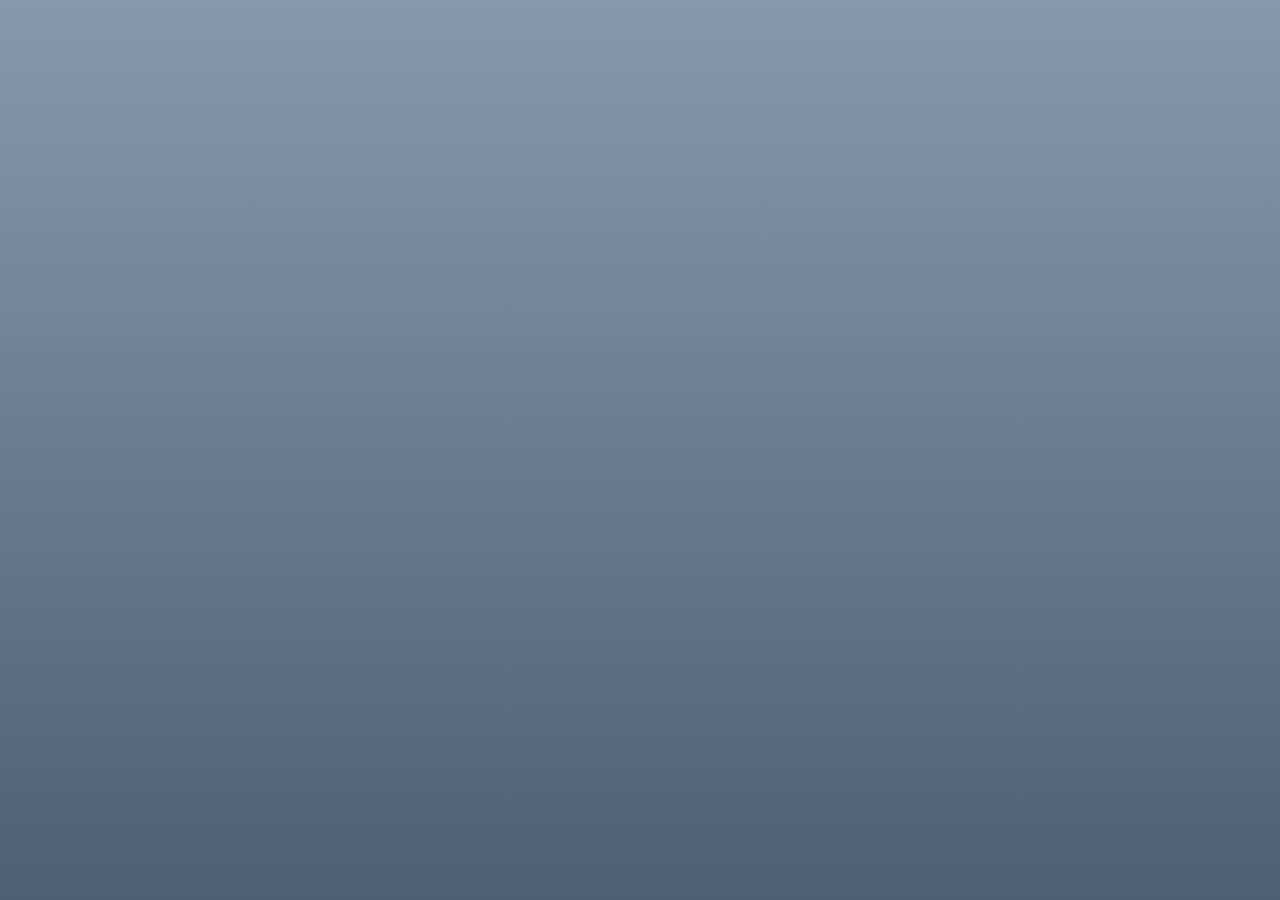
==== templates/layouts/index.html @ 395845ec "change style of index.html" ====
<!doctype html>
<html>
  <head>
    <link rel="stylesheet" href="/static/css/bootstrap.min.css">
    <link rel="stylesheet" href="/static/css/style.css">
    <link rel="stylesheet" href="../static/css/font-awesome.min.css">
    <link rel="stylesheet" href="../static/css/index2.css">
    <link rel="stylesheet" href="../static/css/uploader_form.css">

    <title>Multimedia Search Engine</title>
    <style>
      .gap_line{
          width: 90%;
          height: 16px;
          border-top: 1px solid #000000;
          margin: 0 20px;
      }
  
      .func_list{
          width: 360px;
          height: 360px;
          box-shadow: 0px 0px 5px #ddd;
          margin: 0 auto;
          overflow-y: scroll;
      }
  
      .func_list .item{
          position: relative;
          width: 100%;
          height: 150px;
          border-bottom: 1px solid #000000;
      }
  
      .func_list .func_name{
          position: absolute;
          left: 0;
          padding: 20px 16px;
          width: 100%;
          overflow-wrap: break-word;
      }
  
      
    </style>
  </head>

  <body>
    <div class="upload">
      <div class="upload-files">
        <header>
          <p>
            <i class="fa fa-list" aria-hidden="true"></i>
            <span class="up">Multimedia</span>
            <span class="load">Search Engine</span>
          </p>
        </header>
          <div class="func_list">
              <div class="item">
                  <div class="func_name">
                    <h2><a href="/video_localize">Video Localize</a></h2>
                  </div>
              </div>
              <div class="item">
                  <div class="func_name">
                    <h2><a href="/video_search">Video Search</a></h2>
                  </div>
              </div>
          </div>
      </div>
    </div>

    <script src="/static/js/jquery-2.1.4.min.js"></script>
    <script src="/static/js/plupload.full.min.js"></script>
    <script src="/static/js/script.js"></script>
  </body>
</html>
---- templates/static/css/index2.css ----
html,
body {
  height: 100%;
  margin: 0;
  padding: 0;
}

body {
  font-family: 'Roboto', sans-serif;
  background: -webkit-linear-gradient(bottom, #4F6072, #8699AA);
  background: linear-gradient(to top, #4F6072, #8699AA);
  display: -webkit-box;
  display: -ms-flexbox;
  display: flex;
  -webkit-box-pack: center;
      -ms-flex-pack: center;
          justify-content: center;
  -webkit-box-align: center;
      -ms-flex-align: center;
          align-items: center;
}

.upload {
  position: relative;
  width: 400px;
  min-height: 445px;
  box-sizing: border-box;
  border-radius: 5px;
  box-shadow: 0 2px 5px rgba(0, 0, 0, 0.2);
  padding-bottom: 20px;
  background: #fff;
  -webkit-animation: fadeup .5s .5s ease both;
          animation: fadeup .5s .5s ease both;
  -webkit-transform: translateY(20px);
          transform: translateY(20px);
  opacity: 0;
}
.upload .upload-files header {
  background: #4db6ac;
  text-align: center;
}
.upload .upload-files header p {
  color: #fff;
  font-size: 40px;
  margin: 0;
  padding: 50px 0;
}
.upload .upload-files header p i {
  -webkit-transform: translateY(20px);
          transform: translateY(20px);
  opacity: 0;
  font-size: 30px;
  -webkit-animation: fadeup .5s 1s ease both;
          animation: fadeup .5s 1s ease both;
}
.upload .upload-files header p .up {
  font-weight: bold;
  -webkit-transform: translateX(-20px);
          transform: translateX(-20px);
  display: inline-block;
  opacity: 0;
  -webkit-animation: faderight .5s 1.5s ease both;
          animation: faderight .5s 1.5s ease both;
}
.upload .upload-files header p .load {
  display: inline-block;
  font-weight: 100;
  margin-left: -8px;
  -webkit-transform: translateX(-20px);
          transform: translateX(-20px);
  opacity: 0;
  -webkit-animation: faderight 1s 1.5s ease both;
          animation: faderight 1s 1.5s ease both;
}
.upload .upload-files .body {
  text-align: center;
  padding: 50px 0;
  padding-bottom: 30px;
}
.upload .upload-files .body.hidden {
  display: none;
}
/* .upload .upload-files .body input {
  visibility: hidden;
} */
.upload .upload-files .body i {
  font-size: 65px;
  color: lightgray;
}
.upload .upload-files .body p {
  font-size: 14px;
  padding-top: 15px;
  line-height: 1.4;
}
.upload .upload-files .body p b,
.upload .upload-files .body p a {
  color: #4db6ac;
}
.upload .upload-files .body.active {
  border: dashed 2px #4db6ac;
}
.upload .upload-files .body.active i {
  box-shadow: 0 0 0 -3px #fff, 0 0 0 lightgray, 0 0 0 -3px #fff, 0 0 0 lightgray;
  -webkit-animation: file .5s ease both;
          animation: file .5s ease both;
}
@-webkit-keyframes file {
  50% {
    box-shadow: -8px 8px 0 -3px #fff, -8px 8px 0 lightgray, -8px 8px 0 -3px #fff, -8px 8px 0 lightgray;
  }
  75%,
          100% {
    box-shadow: -8px 8px 0 -3px #fff, -8px 8px 0 lightgray, -16px 16px 0 -3px #fff, -16px 16px 0 lightgray;
  }
}
@keyframes file {
  50% {
    box-shadow: -8px 8px 0 -3px #fff, -8px 8px 0 lightgray, -8px 8px 0 -3px #fff, -8px 8px 0 lightgray;
  }
  75%,
          100% {
    box-shadow: -8px 8px 0 -3px #fff, -8px 8px 0 lightgray, -16px 16px 0 -3px #fff, -16px 16px 0 lightgray;
  }
}
.upload .upload-files .body.active .pointer-none {
  pointer-events: none;
}
.upload .upload-files footer {
  width: 100%;
  margin: 0 auto;
  height: 0;
}
.upload .upload-files footer .divider {
  margin: 0 auto;
  width: 0;
  border-top: solid 4px #46aba1;
  text-align: center;
  overflow: hidden;
  -webkit-transition: width .5s ease;
  transition: width .5s ease;
}
.upload .upload-files footer .divider span {
  display: inline-block;
  -webkit-transform: translateY(-25px);
          transform: translateY(-25px);
  font-size: 12px;
  padding-top: 8px;
}
.upload .upload-files footer.hasFiles {
  height: auto;
}
.upload .upload-files footer.hasFiles .divider {
  width: 100%;
}
.upload .upload-files footer.hasFiles .divider span {
  -webkit-transform: translateY(0);
          transform: translateY(0);
  -webkit-transition: -webkit-transform .5s .5s ease;
  transition: -webkit-transform .5s .5s ease;
  transition: transform .5s .5s ease;
  transition: transform .5s .5s ease, -webkit-transform .5s .5s ease;
}
.upload .upload-files footer .list-files {
  width: 320px;
  margin: 0 auto;
  margin-top: 15px;
  padding-left: 5px;
  text-align: center;
  overflow-x: hidden;
  overflow-y: auto;
  max-height: 210px;
}
.upload .upload-files footer .list-files::-webkit-scrollbar-track {
  background-color: rgba(211, 211, 211, 0.25);
}
.upload .upload-files footer .list-files::-webkit-scrollbar {
  width: 4px;
  background-color: rgba(211, 211, 211, 0.25);
}
.upload .upload-files footer .list-files::-webkit-scrollbar-thumb {
  background-color: rgba(77, 182, 172, 0.5);
}
.upload .upload-files footer .list-files .file {
  width: 300px;
  min-height: 50px;
  display: -webkit-box;
  display: -ms-flexbox;
  display: flex;
  -webkit-box-pack: justify;
      -ms-flex-pack: justify;
          justify-content: space-between;
  -webkit-box-align: center;
      -ms-flex-align: center;
          align-items: center;
  opacity: 0;
  -webkit-animation: fade .35s ease both;
          animation: fade .35s ease both;
}
.upload .upload-files footer .list-files .file .name {
  font-size: 12px;
  white-space: nowrap;
  text-overflow: ellipsis;
  overflow: hidden;
  width: 80px;
  text-align: left;
}
.upload .upload-files footer .list-files .file .progress {
  width: 175px;
  height: 5px;
  border: solid 1px lightgray;
  border-radius: 2px;
  background: -webkit-linear-gradient(right, rgba(77, 182, 172, 0.2), rgba(77, 182, 172, 0.8)) no-repeat;
  background: linear-gradient(to left, rgba(77, 182, 172, 0.2), rgba(77, 182, 172, 0.8)) no-repeat;
  background-size: 100% 100%;
}
.upload .upload-files footer .list-files .file .progress.active {
  -webkit-animation: progress 30s linear;
          animation: progress 30s linear;
}
@-webkit-keyframes progress {
  from {
    background-size: 0 100%;
  }
  to {
    background-size: 100% 100%;
  }
}
@keyframes progress {
  from {
    background-size: 0 100%;
  }
  to {
    background-size: 100% 100%;
  }
}
.upload .upload-files footer .list-files .file .done {
  cursor: pointer;
  width: 40px;
  height: 40px;
  background: #4db6ac;
  border-radius: 50%;
  margin-left: -10px;
  -webkit-transform: scale(0);
          transform: scale(0);
  position: relative;
}
.upload .upload-files footer .list-files .file .done:before {
  content: "View";
  position: absolute;
  top: 0;
  left: -5px;
  font-size: 24px;
  opacity: 0;
}
.upload .upload-files footer .list-files .file .done:hover:before {
  -webkit-transition: all .25s ease;
  transition: all .25s ease;
  top: -30px;
  opacity: 1;
}
.upload .upload-files footer .list-files .file .done.anim {
  -webkit-animation: done1 .5s ease forwards;
          animation: done1 .5s ease forwards;
}
.upload .upload-files footer .list-files .file .done.anim #path {
  -webkit-animation: done2 2.5s .5s ease forwards;
          animation: done2 2.5s .5s ease forwards;
}
.upload .upload-files footer .list-files .file .done #path {
  stroke-dashoffset: 7387.59423828125;
  stroke-dasharray: 7387.59423828125 7387.59423828125;
  stroke: #fff;
  fill: transparent;
  stroke-width: 50px;
}
@-webkit-keyframes done2 {
  to {
    stroke-dashoffset: 0;
  }
}
@keyframes done2 {
  to {
    stroke-dashoffset: 0;
  }
}
@-webkit-keyframes done1 {
  50% {
    -webkit-transform: scale(0.5);
            transform: scale(0.5);
    opacity: 1;
  }
  80% {
    -webkit-transform: scale(0.25);
            transform: scale(0.25);
    opacity: 1;
  }
  100% {
    -webkit-transform: scale(0.5);
            transform: scale(0.5);
    opacity: 1;
  }
}
@keyframes done1 {
  50% {
    -webkit-transform: scale(0.5);
            transform: scale(0.5);
    opacity: 1;
  }
  80% {
    -webkit-transform: scale(0.25);
            transform: scale(0.25);
    opacity: 1;
  }
  100% {
    -webkit-transform: scale(0.5);
            transform: scale(0.5);
    opacity: 1;
  }
}
.upload .upload-files footer .importar {
  outline: none;
  position: absolute;
  left: 0;
  right: 0;
  bottom: 20px;
  margin: auto;
  border: solid 1px #4db6ac;
  color: #4db6ac;
  background: transparent;
  padding: 8px 15px;
  font-size: 12px;
  border-radius: 4px;
  font-family: Roboto;
  line-height: 1;
  cursor: pointer;
  -webkit-transform: translateY(15px);
          transform: translateY(15px);
  opacity: 0;
  margin-left: calc(50% - 40px);
}
.upload .upload-files footer .importar.active {
  -webkit-transition: opacity .5s 1.5s ease, -webkit-transform .5s 1.5s ease;
  transition: opacity .5s 1.5s ease, -webkit-transform .5s 1.5s ease;
  transition: transform .5s 1.5s ease, opacity .5s 1.5s ease;
  transition: transform .5s 1.5s ease, opacity .5s 1.5s ease, -webkit-transform .5s 1.5s ease;
  -webkit-transform: translateY(0);
          transform: translateY(0);
  opacity: 1;
}
.upload .upload-files footer .importar:hover {
  background: #4db6ac;
  color: #fff;
}
@-webkit-keyframes fadeup {
  to {
    -webkit-transform: translateY(0);
            transform: translateY(0);
    opacity: 1;
  }
}
@keyframes fadeup {
  to {
    -webkit-transform: translateY(0);
            transform: translateY(0);
    opacity: 1;
  }
}
@-webkit-keyframes faderight {
  to {
    -webkit-transform: translateX(0);
            transform: translateX(0);
    opacity: 1;
  }
}
@keyframes faderight {
  to {
    -webkit-transform: translateX(0);
            transform: translateX(0);
    opacity: 1;
  }
}
@-webkit-keyframes fade {
  to {
    opacity: 1;
  }
}
@keyframes fade {
  to {
    opacity: 1;
  }
}
@media (max-width: 400px) {
  .upload {
    width: 100%;
    height: 100%;
  }
}
---- templates/static/css/uploader_form.css ----
.uploader_form{
    position: relative;
    display: inline-block;
    overflow: hidden;
    cursor: default;
    padding: 0;
    margin: 10px 0px;
    -moz-box-shadow: 0px 0px 5px #ddd;
    -webkit-box-shadow: 0px 0px 5px #ddd;
    box-shadow: 0px 0px 5px #ddd;
    -moz-border-radius: 5px;
    -webkit-border-radius: 5px;
    border-radius: 5px;
}
.uploader_form .filename{
    float: left;
    display: inline-block;
    outline: 0 none;
    height: 32px;
    width: 180px;
    margin: 0;
    padding: 8px 10px;
    overflow: hidden;
    cursor: default;
    border: 1px solid;
    border-right: 0;
    font: 9pt/100% Arial, Helvetica, sans-serif;
    color: #777;
    text-shadow: 1px 1px 0px #fff;
    text-overflow: ellipsis;
    white-space: nowrap;
    -moz-border-radius: 5px 0px 0px 5px;
    -webkit-border-radius: 5px 0px 0px 5px;
    border-radius: 5px 0px 0px 5px;
    background: #f5f5f5;
    background: -moz-linear-gradient(top, #fafafa 0%, #eee 100%);
    background: -webkit-gradient(linear, left top, left bottom, color-stop(0%,#fafafa), color-stop(100%,#f5f5f5));
    filter: progid:DXImageTransform.Microsoft.gradient(startColorstr='#fafafa', endColorstr='#f5f5f5',GradientType=0);
    border-color: #ccc;
    -moz-box-shadow: 0px 0px 1px #fff inset;
    -webkit-box-shadow: 0px 0px 1px #fff inset;
    box-shadow: 0px 0px 1px #fff inset;
    -moz-box-sizing: border-box;
    -webkit-box-sizing: border-box;
    box-sizing: border-box;
}

.uploader_form .button{
    float: left;
    height: 32px;
    display: inline-block;
    outline: 0 none;
    padding: 8px 12px;
    margin: 0;
    cursor: pointer;
    border: 1px solid;
    font: bold 9pt/100% Arial, Helvetica, sans-serif;
    -moz-border-radius: 0px 5px 5px 0px;
    -webkit-border-radius: 0px 5px 5px 0px;
    border-radius: 0px 5px 5px 0px;
    -moz-box-shadow: 0px 0px 1px #fff inset;
    -webkit-box-shadow: 0px 0px 1px #fff inset;
    box-shadow: 0px 0px 1px #fff inset;
}

.uploader_form .white .button{
    color: #555;
    text-shadow: 1px 1px 0px #fff;
    background: #ddd;
    background: -moz-linear-gradient(top, #eeeeee 0%, #dddddd 100%);
    background: -webkit-gradient(linear, left top, left bottom, color-stop(0%,#eeeeee), color-stop(100%,#dddddd));
    filter: progid:DXImageTransform.Microsoft.gradient(startColorstr='#eeeeee', endColorstr='#dddddd',GradientType=0);
    border-color: #ccc;
}

.uploader_form input[type=file]{
    position: absolute;
    top: 0;
    right: 0;
    bottom: 0;
    border: 0;
    padding: 0;
    margin: 0;
    height: 30px;
    cursor: pointer;
    filter: alpha(opacity=0);
    -moz-opacity: 0;
    -khtml-opacity: 0;
    opacity: 0;
}

.upload_btn{
    font-size: 15px;
    display: block;
    margin: 20px auto;
    color: #FFF;
    background-color: #03a9f4;
    outline: none;
    border: none;
    padding: 10px 20px;
    border-radius: 8px;
    cursor: pointer;
}

.upload_btn:hover{
    text-decoration: none;
    box-shadow: 0 4px 10px 0px rgba(0, 0, 0, 0.225);
}

.upload_btn i{
    font-size: 20px;
}
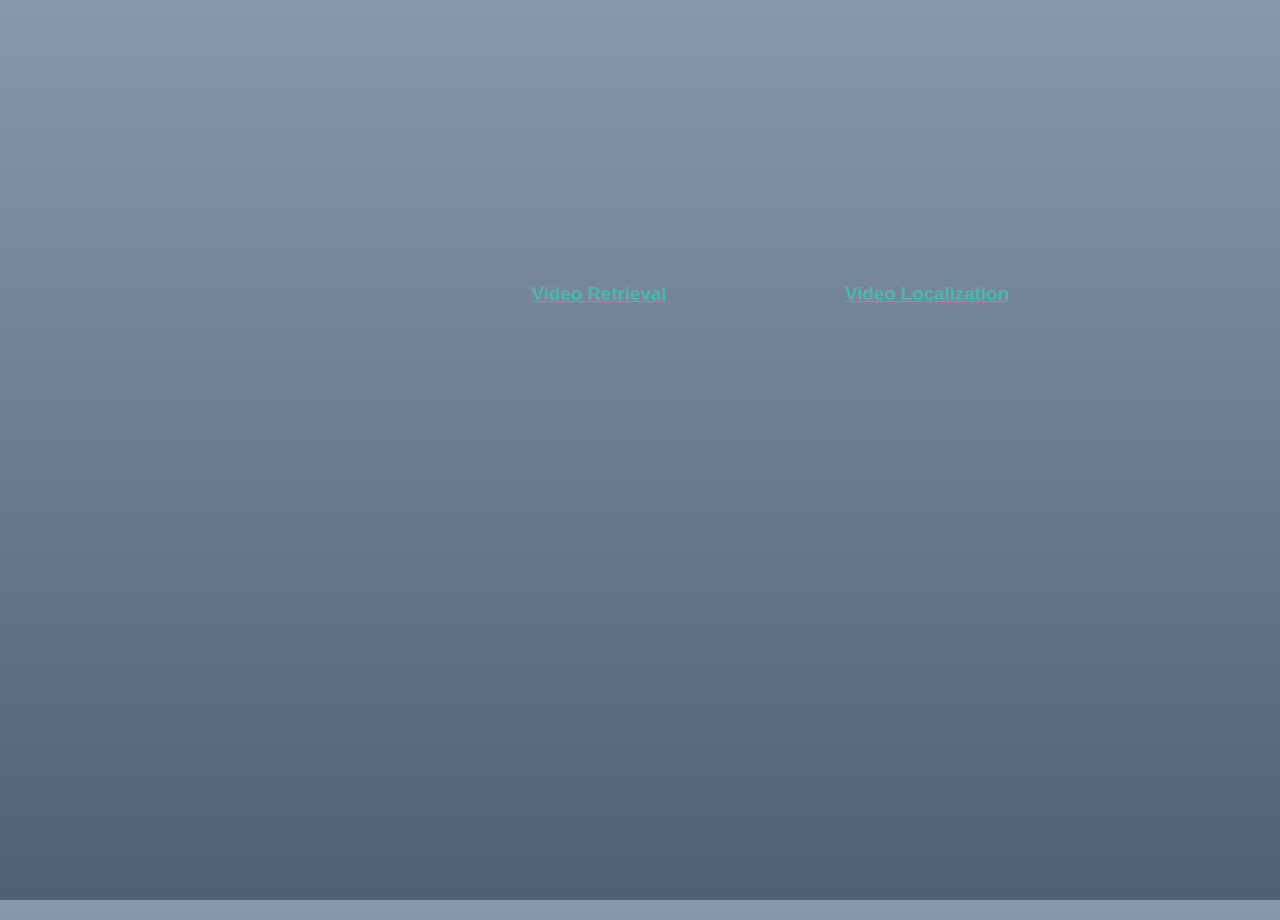
==== commit bdb26eef: "change style of index, localization, search" ====
--- a/templates/layouts/index.html
+++ b/templates/layouts/index.html
@@ -10,36 +10,42 @@
     <title>Multimedia Search Engine</title>
     <style>
       .gap_line{
-          width: 90%;
-          height: 16px;
-          border-top: 1px solid #000000;
-          margin: 0 20px;
+        width: 90%;
+        height: 16px;
+        border-top: 1px solid #000000;
+        margin: 0 20px;
       }
-  
-      .func_list{
-          width: 360px;
-          height: 360px;
-          box-shadow: 0px 0px 5px #ddd;
-          margin: 0 auto;
-          overflow-y: scroll;
+
+      ul {
+        list-style-type: none;
+        margin: 0;
+        padding: 0;
+        overflow: hidden;
+        position: absolute;
+        top: 250px;
+        left: 34%;
+        width: 100%;
+        /* background-color: #f3f3f3; */
       }
-  
-      .func_list .item{
-          position: relative;
-          width: 100%;
-          height: 150px;
-          border-bottom: 1px solid #000000;
+      
+      li {
+        float: left;
       }
-  
-      .func_list .func_name{
-          position: absolute;
-          left: 0;
-          padding: 20px 16px;
-          width: 100%;
-          overflow-wrap: break-word;
+      
+      li a {
+
+        width: 300px;
+        height: 150px;
+        display: block;
+        color: #4db6ac;
+        text-align: center;
+        padding: 14px;
       }
-  
-      
+      /*鼠标移动到选项上修改背景颜色 */
+      li a:hover {
+        color: white;
+        background-color: #4db6ac;
+      }
     </style>
   </head>
 
@@ -50,23 +56,16 @@
           <p>
             <i class="fa fa-list" aria-hidden="true"></i>
             <span class="up">Multimedia</span>
-            <span class="load">Search Engine</span>
+            <span class="load">Engine</span>
           </p>
         </header>
-          <div class="func_list">
-              <div class="item">
-                  <div class="func_name">
-                    <h2><a href="/video_localize">Video Localize</a></h2>
-                  </div>
-              </div>
-              <div class="item">
-                  <div class="func_name">
-                    <h2><a href="/video_search">Video Search</a></h2>
-                  </div>
-              </div>
-          </div>
       </div>
     </div>
+
+    <ul>
+      <li><a href="/video_search"><h3>Video Retrieval</h3></a></li>
+      <li><a href="/video_localize"><h3>Video Localization</h3></a></li>
+    </ul>
 
     <script src="/static/js/jquery-2.1.4.min.js"></script>
     <script src="/static/js/plupload.full.min.js"></script>
--- a/templates/static/css/index2.css
+++ b/templates/static/css/index2.css
@@ -22,8 +22,9 @@
 
 .upload {
   position: relative;
-  width: 400px;
+  width: 100%;
   min-height: 445px;
+  height: 100%;
   box-sizing: border-box;
   border-radius: 5px;
   box-shadow: 0 2px 5px rgba(0, 0, 0, 0.2);
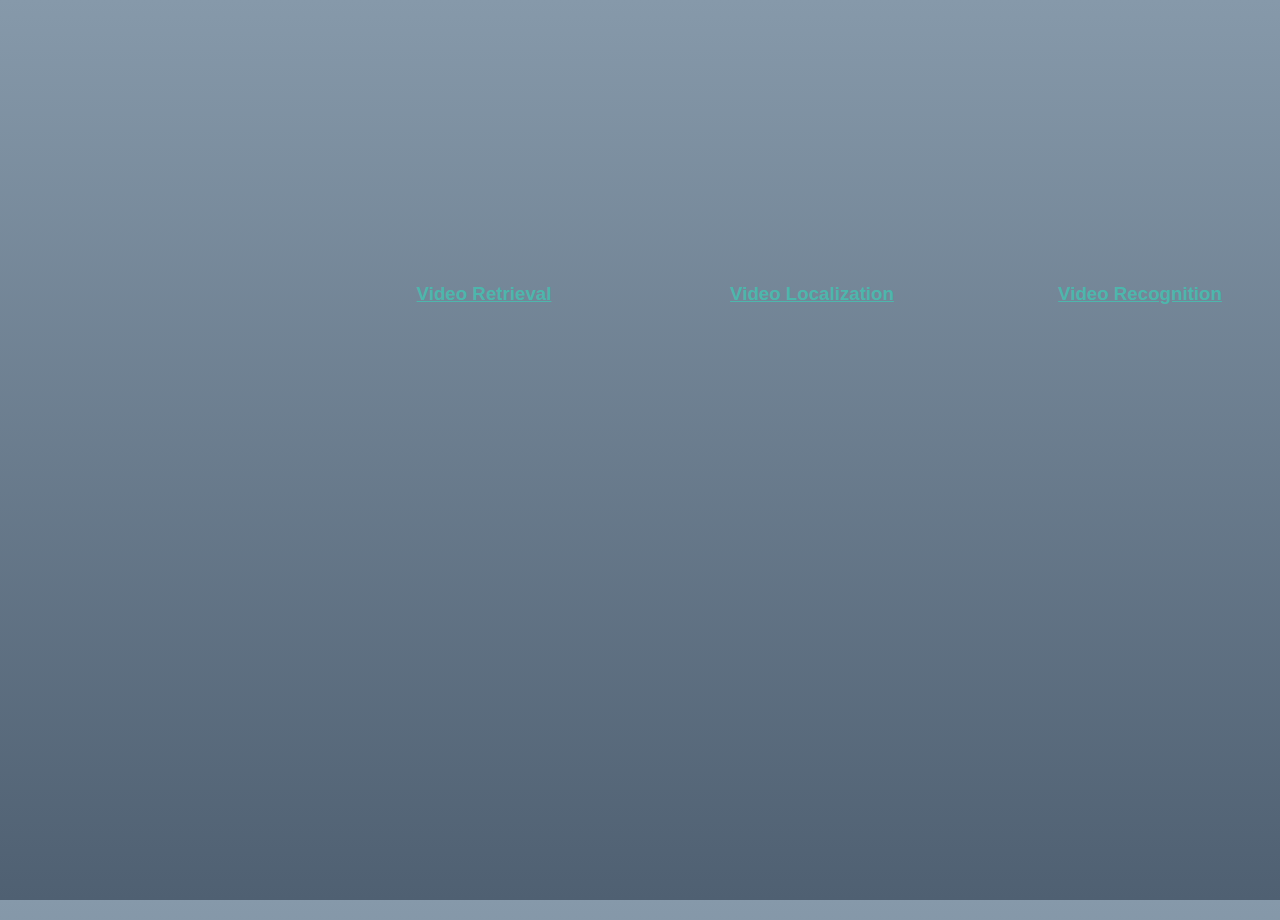
==== commit 3c66e780: "add video recognition page and backend function framework; modify related pages" ====
--- a/templates/layouts/index.html
+++ b/templates/layouts/index.html
@@ -23,9 +23,8 @@
         overflow: hidden;
         position: absolute;
         top: 250px;
-        left: 34%;
+        left: 25%;
         width: 100%;
-        /* background-color: #f3f3f3; */
       }
       
       li {
@@ -33,9 +32,8 @@
       }
       
       li a {
-
         width: 300px;
-        height: 150px;
+        height: 180px;
         display: block;
         color: #4db6ac;
         text-align: center;
@@ -55,17 +53,25 @@
         <header>
           <p>
             <i class="fa fa-list" aria-hidden="true"></i>
-            <span class="up">Multimedia</span>
-            <span class="load">Engine</span>
+            <span class="up">Cross-Media</span>
+            <span class="load">Video Engine</span>
           </p>
         </header>
       </div>
     </div>
 
-    <ul>
-      <li><a href="/video_search"><h3>Video Retrieval</h3></a></li>
-      <li><a href="/video_localize"><h3>Video Localization</h3></a></li>
-    </ul>
+    <div class="item">
+      <ul>
+        <li><a href="/video_search"><h3>Video Retrieval</h3></a></li>
+        <li><a href="/video_localize"><h3>Video Localization</h3></a></li>
+        <li><a href="/video_recognize"><h3>Video Recognition</h3></a></li>
+        
+        <!-- <li><a href="/video_detect"><h3>DeepFake Video Detection</h3></a></li>
+        <li><a href="/activity_anticipate"><h3>Activity Anticipation</h3></a></li>
+        <li><a href="/video_reidentify"><h3>Video ReId</h3></a></li> -->
+      </ul>
+    </div>
+    
 
     <script src="/static/js/jquery-2.1.4.min.js"></script>
     <script src="/static/js/plupload.full.min.js"></script>
--- a/templates/static/css/index2.css
+++ b/templates/static/css/index2.css
@@ -1,5 +1,6 @@
 html,
 body {
+  width: 100%;
   height: 100%;
   margin: 0;
   padding: 0;
@@ -23,7 +24,7 @@
 .upload {
   position: relative;
   width: 100%;
-  min-height: 445px;
+  /* min-height: 445px; */
   height: 100%;
   box-sizing: border-box;
   border-radius: 5px;
@@ -44,7 +45,7 @@
   color: #fff;
   font-size: 40px;
   margin: 0;
-  padding: 50px 0;
+  padding: 50px 20px;
 }
 .upload .upload-files header p i {
   -webkit-transform: translateY(20px);
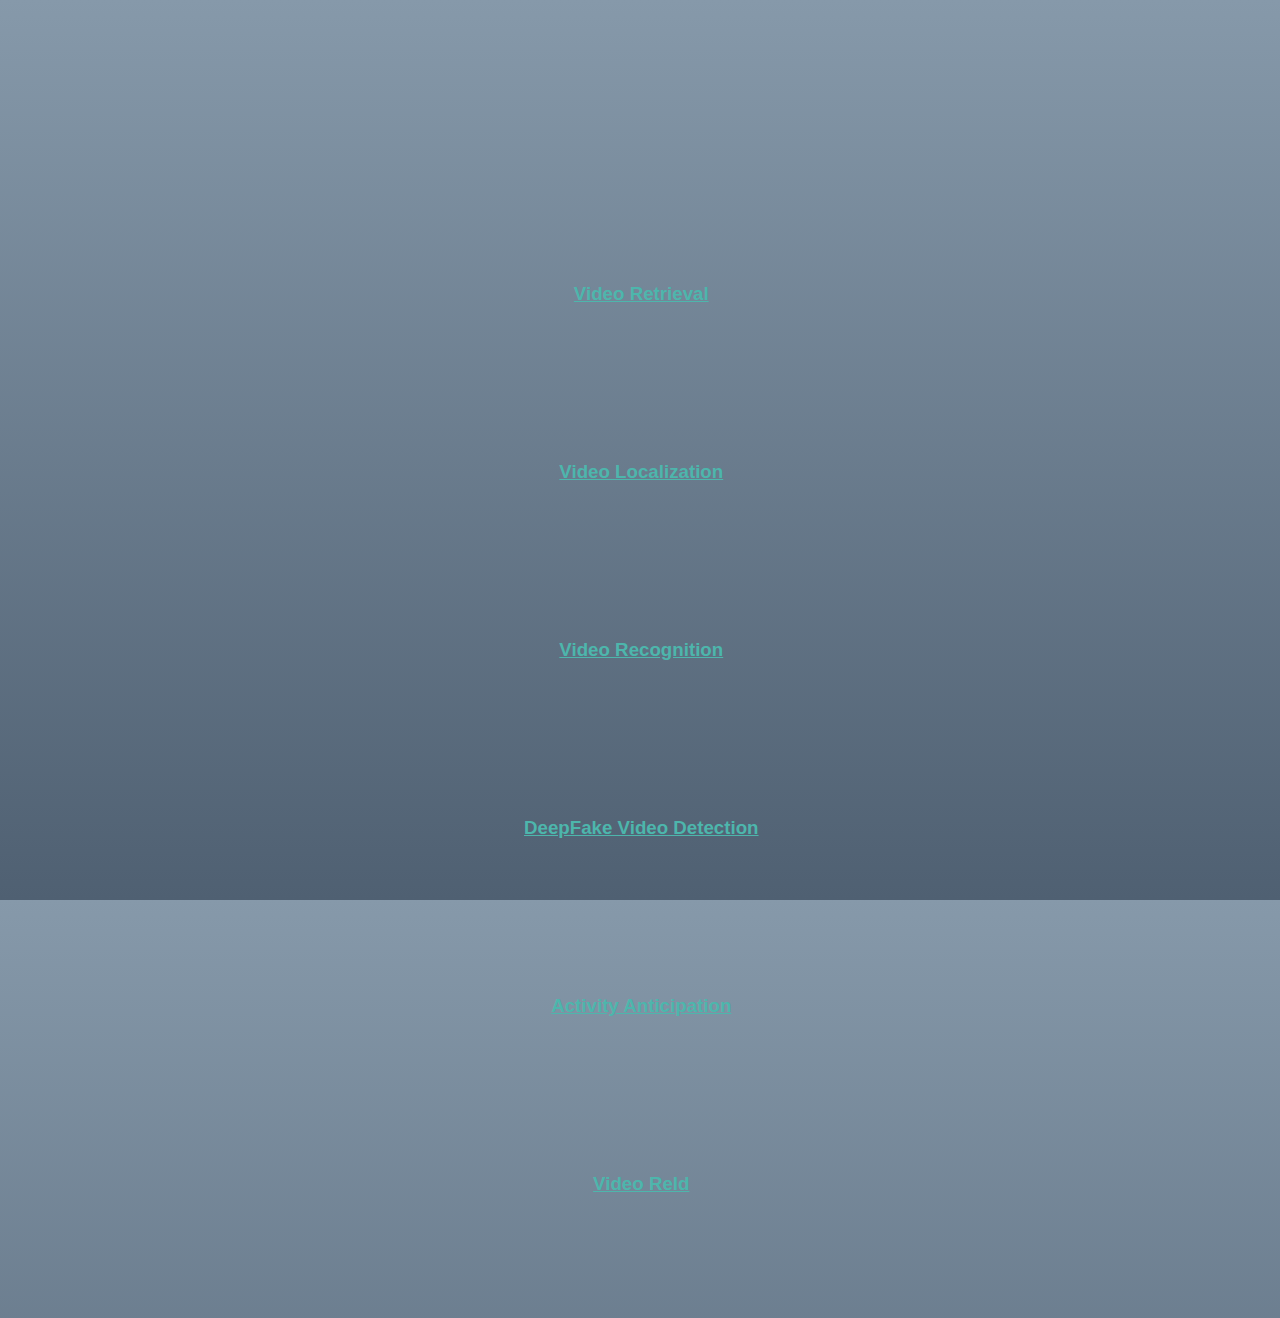
==== commit 28d17752: "change index page layout" ====
--- a/templates/layouts/index.html
+++ b/templates/layouts/index.html
@@ -16,31 +16,30 @@
         margin: 0 20px;
       }
 
-      ul {
+      .row {
         list-style-type: none;
         margin: 0;
         padding: 0;
         overflow: hidden;
         position: absolute;
         top: 250px;
-        left: 25%;
+        left: 0.1%;
         width: 100%;
       }
       
-      li {
+      /* .col-md-4 {
         float: left;
       }
-      
-      li a {
-        width: 300px;
-        height: 180px;
+       */
+      .col-md-4 a {
+        height: 150px;
         display: block;
         color: #4db6ac;
         text-align: center;
         padding: 14px;
       }
       /*鼠标移动到选项上修改背景颜色 */
-      li a:hover {
+      .col-md-4 a:hover {
         color: white;
         background-color: #4db6ac;
       }
@@ -60,16 +59,25 @@
       </div>
     </div>
 
-    <div class="item">
-      <ul>
+    <div class="container-fluid">
+      <!-- <ul>
         <li><a href="/video_search"><h3>Video Retrieval</h3></a></li>
         <li><a href="/video_localize"><h3>Video Localization</h3></a></li>
         <li><a href="/video_recognize"><h3>Video Recognition</h3></a></li>
         
-        <!-- <li><a href="/video_detect"><h3>DeepFake Video Detection</h3></a></li>
+        <li><a href="/video_detect"><h3>DeepFake Video Detection</h3></a></li>
         <li><a href="/activity_anticipate"><h3>Activity Anticipation</h3></a></li>
-        <li><a href="/video_reidentify"><h3>Video ReId</h3></a></li> -->
-      </ul>
+        <li><a href="/video_reidentify"><h3>Video ReId</h3></a></li>
+      </ul> -->
+
+      <div class="row">
+        <div class="col-md-4"><a href="/video_search"><h3>Video Retrieval</h3></a></div>
+        <div class="col-md-4"><a href="/video_localize"><h3>Video Localization</h3></a></div>
+        <div class="col-md-4"><a href="/video_recognize"><h3>Video Recognition</h3></a></div>
+        <div class="col-md-4"><a href="/video_detect"><h3>DeepFake Video Detection</h3></a></div>
+        <div class="col-md-4"><a href="/activity_anticipate"><h3>Activity Anticipation</h3></a></div>
+        <div class="col-md-4"><a href="/video_reidentify"><h3>Video ReId</h3></a></div>
+      </div>
     </div>
     
 
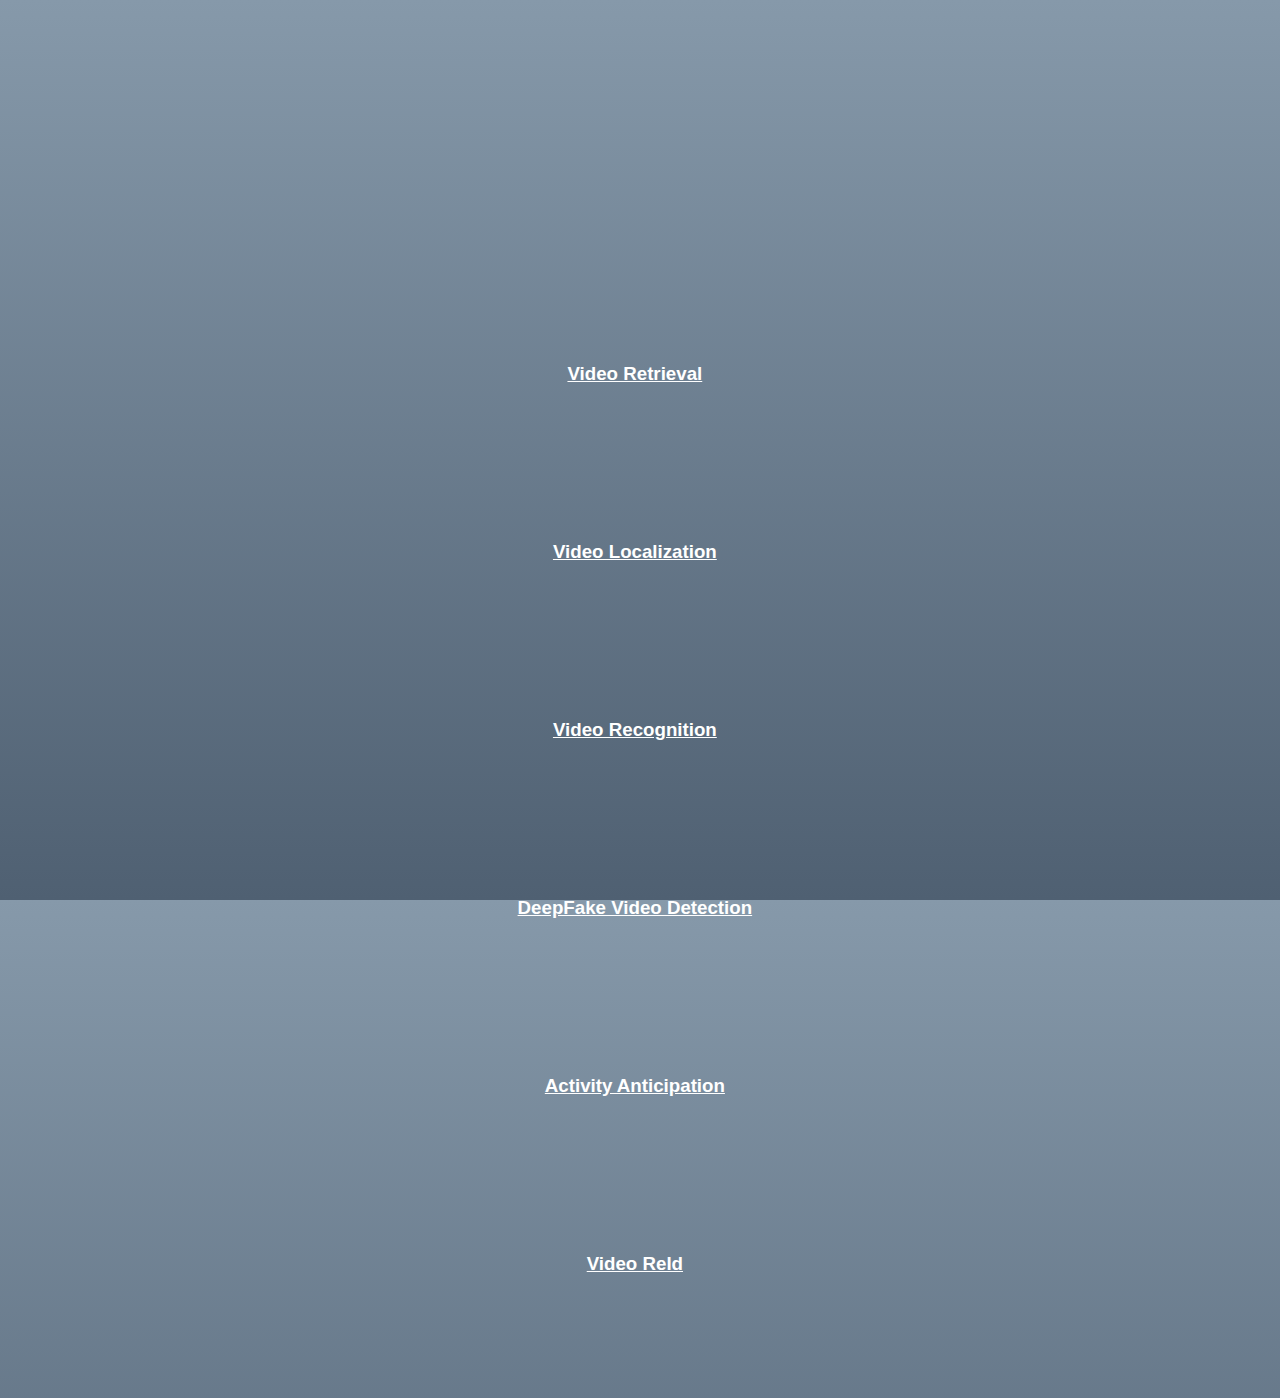
==== commit 8314a04e: "change css style" ====
--- a/templates/layouts/index.html
+++ b/templates/layouts/index.html
@@ -22,27 +22,29 @@
         padding: 0;
         overflow: hidden;
         position: absolute;
-        top: 250px;
+        top: 330px;
         left: 0.1%;
-        width: 100%;
-      }
-      
-      /* .col-md-4 {
-        float: left;
-      }
-       */
+        width: 99%;
+      }      
       .col-md-4 a {
         height: 150px;
         display: block;
-        color: #4db6ac;
+        color: white;
         text-align: center;
         padding: 14px;
       }
       /*鼠标移动到选项上修改背景颜色 */
       .col-md-4 a:hover {
-        color: white;
-        background-color: #4db6ac;
+        color: #1b191a;
+        background-color: #79aee4;
       }
+
+      .upload-files img {
+        width: 23%;
+        height: 100px;
+        margin: 10px;
+      }
+
     </style>
   </head>
 
@@ -50,26 +52,35 @@
     <div class="upload">
       <div class="upload-files">
         <header>
+          <img src="/static/imgs/ucas.jpg">
+          <img src="/static/imgs/ict.jpg">
           <p>
             <i class="fa fa-list" aria-hidden="true"></i>
             <span class="up">Cross-Media</span>
             <span class="load">Video Engine</span>
           </p>
+
+          <!-- <div class="row">
+            <div class="col-md-4">
+              <img src="/static/imgs/ucas.jpg">
+            </div>
+            <div class="col-md-4">
+              <p>
+                <i class="fa fa-list" aria-hidden="true"></i>
+                <span class="up">Cross-Media</span>
+                <span class="load">Video Engine</span>
+              </p>
+            </div>
+            <div class="col-md-4">
+              <img src="/static/imgs/ict.jpg">
+            </div>
+          </div> -->
+        
         </header>
       </div>
     </div>
 
     <div class="container-fluid">
-      <!-- <ul>
-        <li><a href="/video_search"><h3>Video Retrieval</h3></a></li>
-        <li><a href="/video_localize"><h3>Video Localization</h3></a></li>
-        <li><a href="/video_recognize"><h3>Video Recognition</h3></a></li>
-        
-        <li><a href="/video_detect"><h3>DeepFake Video Detection</h3></a></li>
-        <li><a href="/activity_anticipate"><h3>Activity Anticipation</h3></a></li>
-        <li><a href="/video_reidentify"><h3>Video ReId</h3></a></li>
-      </ul> -->
-
       <div class="row">
         <div class="col-md-4"><a href="/video_search"><h3>Video Retrieval</h3></a></div>
         <div class="col-md-4"><a href="/video_localize"><h3>Video Localization</h3></a></div>
--- a/templates/static/css/index2.css
+++ b/templates/static/css/index2.css
@@ -30,7 +30,7 @@
   border-radius: 5px;
   box-shadow: 0 2px 5px rgba(0, 0, 0, 0.2);
   padding-bottom: 20px;
-  background: #fff;
+  background: #1b191a;
   -webkit-animation: fadeup .5s .5s ease both;
           animation: fadeup .5s .5s ease both;
   -webkit-transform: translateY(20px);
@@ -38,11 +38,11 @@
   opacity: 0;
 }
 .upload .upload-files header {
-  background: #4db6ac;
+  background: #79aee4;
   text-align: center;
 }
 .upload .upload-files header p {
-  color: #fff;
+  color: #1b191a;
   font-size: 40px;
   margin: 0;
   padding: 50px 20px;
@@ -87,7 +87,7 @@
 } */
 .upload .upload-files .body i {
   font-size: 65px;
-  color: lightgray;
+  color: rgb(200, 155, 243);
 }
 .upload .upload-files .body p {
   font-size: 14px;
@@ -96,32 +96,32 @@
 }
 .upload .upload-files .body p b,
 .upload .upload-files .body p a {
-  color: #4db6ac;
+  color: #79aee4;
 }
 .upload .upload-files .body.active {
-  border: dashed 2px #4db6ac;
+  border: dashed 2px #79aee4;
 }
 .upload .upload-files .body.active i {
-  box-shadow: 0 0 0 -3px #fff, 0 0 0 lightgray, 0 0 0 -3px #fff, 0 0 0 lightgray;
+  box-shadow: 0 0 0 -3px #1b191a, 0 0 0 rgb(200, 155, 243), 0 0 0 -3px #1b191a, 0 0 0 rgb(200, 155, 243);
   -webkit-animation: file .5s ease both;
           animation: file .5s ease both;
 }
 @-webkit-keyframes file {
   50% {
-    box-shadow: -8px 8px 0 -3px #fff, -8px 8px 0 lightgray, -8px 8px 0 -3px #fff, -8px 8px 0 lightgray;
+    box-shadow: -8px 8px 0 -3px rgb(255, 255, 255), -8px 8px 0 rgb(200, 155, 243), -8px 8px 0 -3px #1b191a, -8px 8px 0 rgb(200, 155, 243);
   }
   75%,
           100% {
-    box-shadow: -8px 8px 0 -3px #fff, -8px 8px 0 lightgray, -16px 16px 0 -3px #fff, -16px 16px 0 lightgray;
+    box-shadow: -8px 8px 0 -3px #1b191a, -8px 8px 0 rgb(200, 155, 243), -16px 16px 0 -3px #1b191a, -16px 16px 0 rgb(200, 155, 243);
   }
 }
 @keyframes file {
   50% {
-    box-shadow: -8px 8px 0 -3px #fff, -8px 8px 0 lightgray, -8px 8px 0 -3px #fff, -8px 8px 0 lightgray;
+    box-shadow: -8px 8px 0 -3px #1b191a, -8px 8px 0 rgb(200, 155, 243), -8px 8px 0 -3px #1b191a, -8px 8px 0 rgb(200, 155, 243);
   }
   75%,
           100% {
-    box-shadow: -8px 8px 0 -3px #fff, -8px 8px 0 lightgray, -16px 16px 0 -3px #fff, -16px 16px 0 lightgray;
+    box-shadow: -8px 8px 0 -3px rgb(255, 255, 255), -8px 8px 0 rgb(200, 155, 243), -16px 16px 0 -3px #1b191a, -16px 16px 0 rgb(200, 155, 243);
   }
 }
 .upload .upload-files .body.active .pointer-none {
@@ -209,7 +209,7 @@
 .upload .upload-files footer .list-files .file .progress {
   width: 175px;
   height: 5px;
-  border: solid 1px lightgray;
+  border: solid 1px rgb(200, 155, 243);
   border-radius: 2px;
   background: -webkit-linear-gradient(right, rgba(77, 182, 172, 0.2), rgba(77, 182, 172, 0.8)) no-repeat;
   background: linear-gradient(to left, rgba(77, 182, 172, 0.2), rgba(77, 182, 172, 0.8)) no-repeat;
@@ -239,7 +239,7 @@
   cursor: pointer;
   width: 40px;
   height: 40px;
-  background: #4db6ac;
+  background: #79aee4;
   border-radius: 50%;
   margin-left: -10px;
   -webkit-transform: scale(0);
@@ -271,7 +271,7 @@
 .upload .upload-files footer .list-files .file .done #path {
   stroke-dashoffset: 7387.59423828125;
   stroke-dasharray: 7387.59423828125 7387.59423828125;
-  stroke: #fff;
+  stroke: #1b191a;
   fill: transparent;
   stroke-width: 50px;
 }
@@ -326,8 +326,8 @@
   right: 0;
   bottom: 20px;
   margin: auto;
-  border: solid 1px #4db6ac;
-  color: #4db6ac;
+  border: solid 1px #79aee4;
+  color: #79aee4;
   background: transparent;
   padding: 8px 15px;
   font-size: 12px;
@@ -350,8 +350,8 @@
   opacity: 1;
 }
 .upload .upload-files footer .importar:hover {
-  background: #4db6ac;
-  color: #fff;
+  background: #79aee4;
+  color: #1b191a;
 }
 @-webkit-keyframes fadeup {
   to {
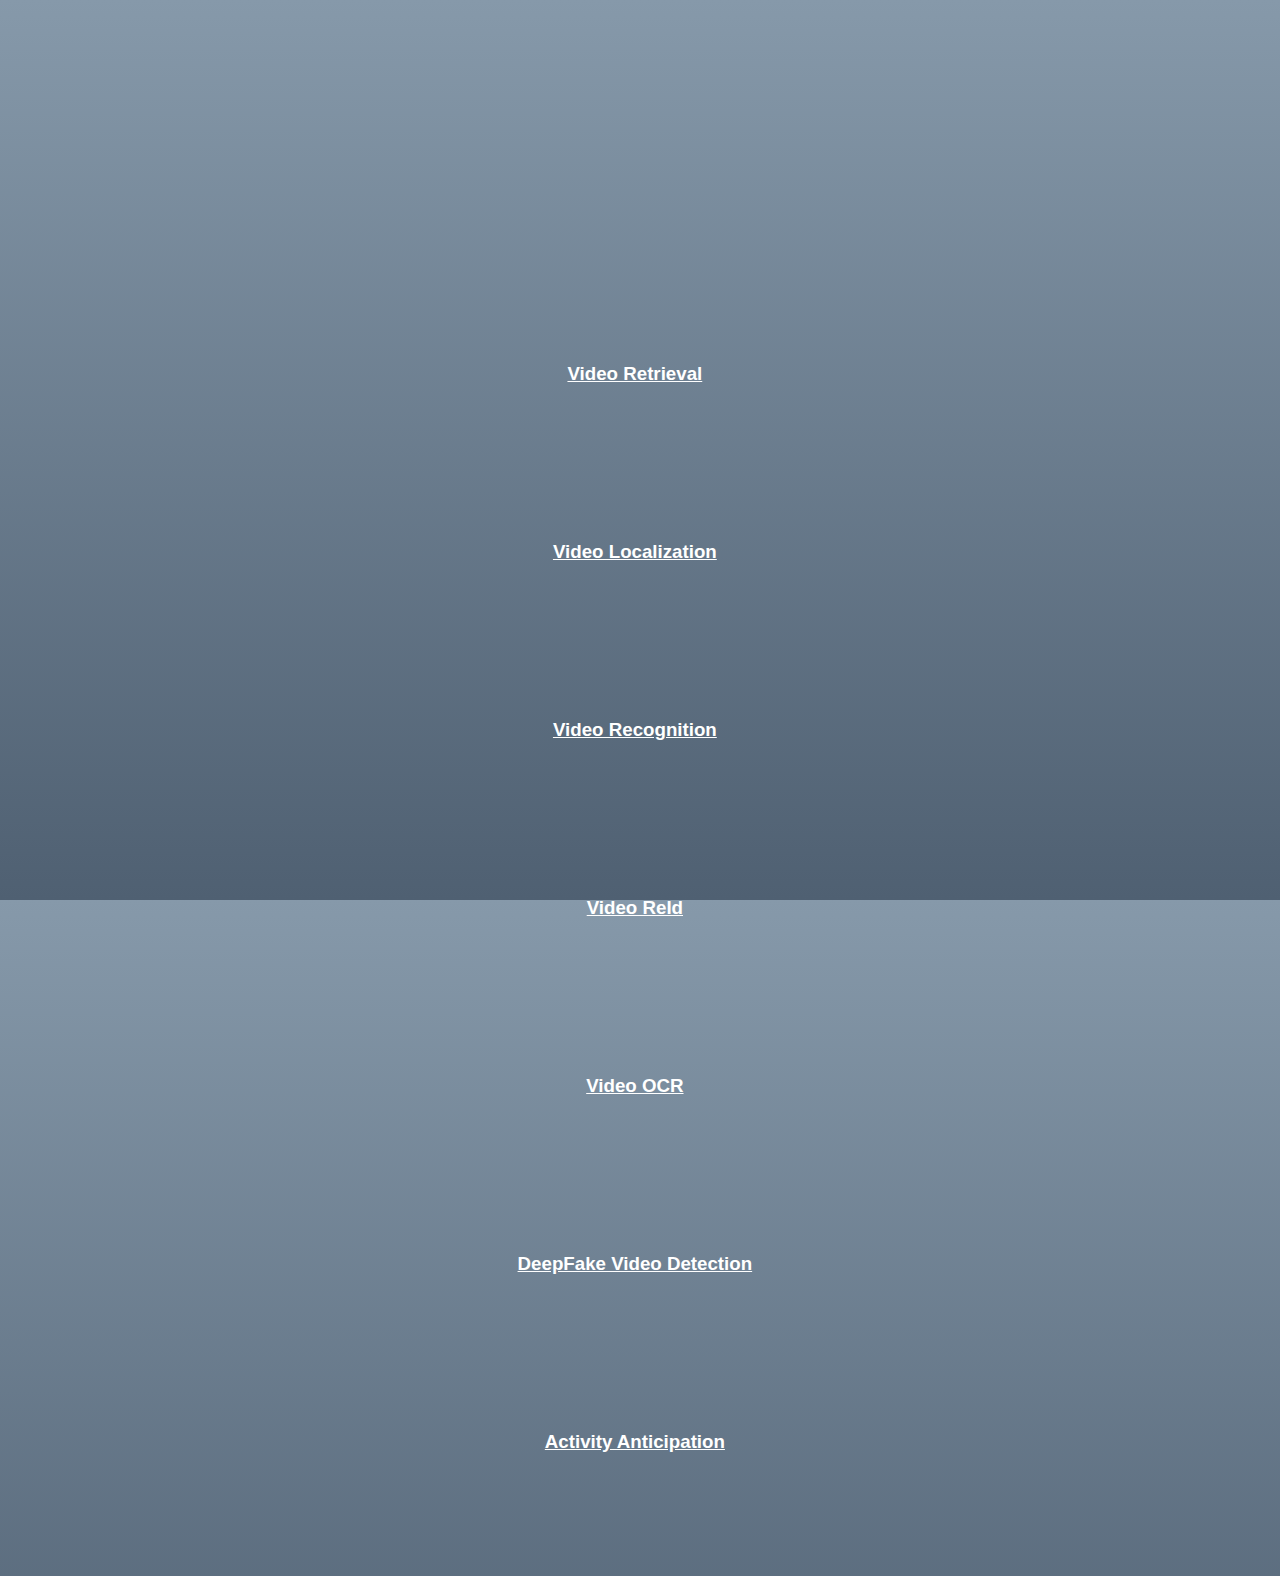
==== commit 8c62bb65: "finish video reid and video ocr functionality" ====
--- a/templates/layouts/index.html
+++ b/templates/layouts/index.html
@@ -85,9 +85,11 @@
         <div class="col-md-4"><a href="/video_search"><h3>Video Retrieval</h3></a></div>
         <div class="col-md-4"><a href="/video_localize"><h3>Video Localization</h3></a></div>
         <div class="col-md-4"><a href="/video_recognize"><h3>Video Recognition</h3></a></div>
+        <div class="col-md-4"><a href="/video_reidentify"><h3>Video ReId</h3></a></div>
+        <div class="col-md-4"><a href="/video_ocr"><h3>Video OCR</h3></a></div>
         <div class="col-md-4"><a href="/video_detect"><h3>DeepFake Video Detection</h3></a></div>
         <div class="col-md-4"><a href="/activity_anticipate"><h3>Activity Anticipation</h3></a></div>
-        <div class="col-md-4"><a href="/video_reidentify"><h3>Video ReId</h3></a></div>
+        
       </div>
     </div>
     
